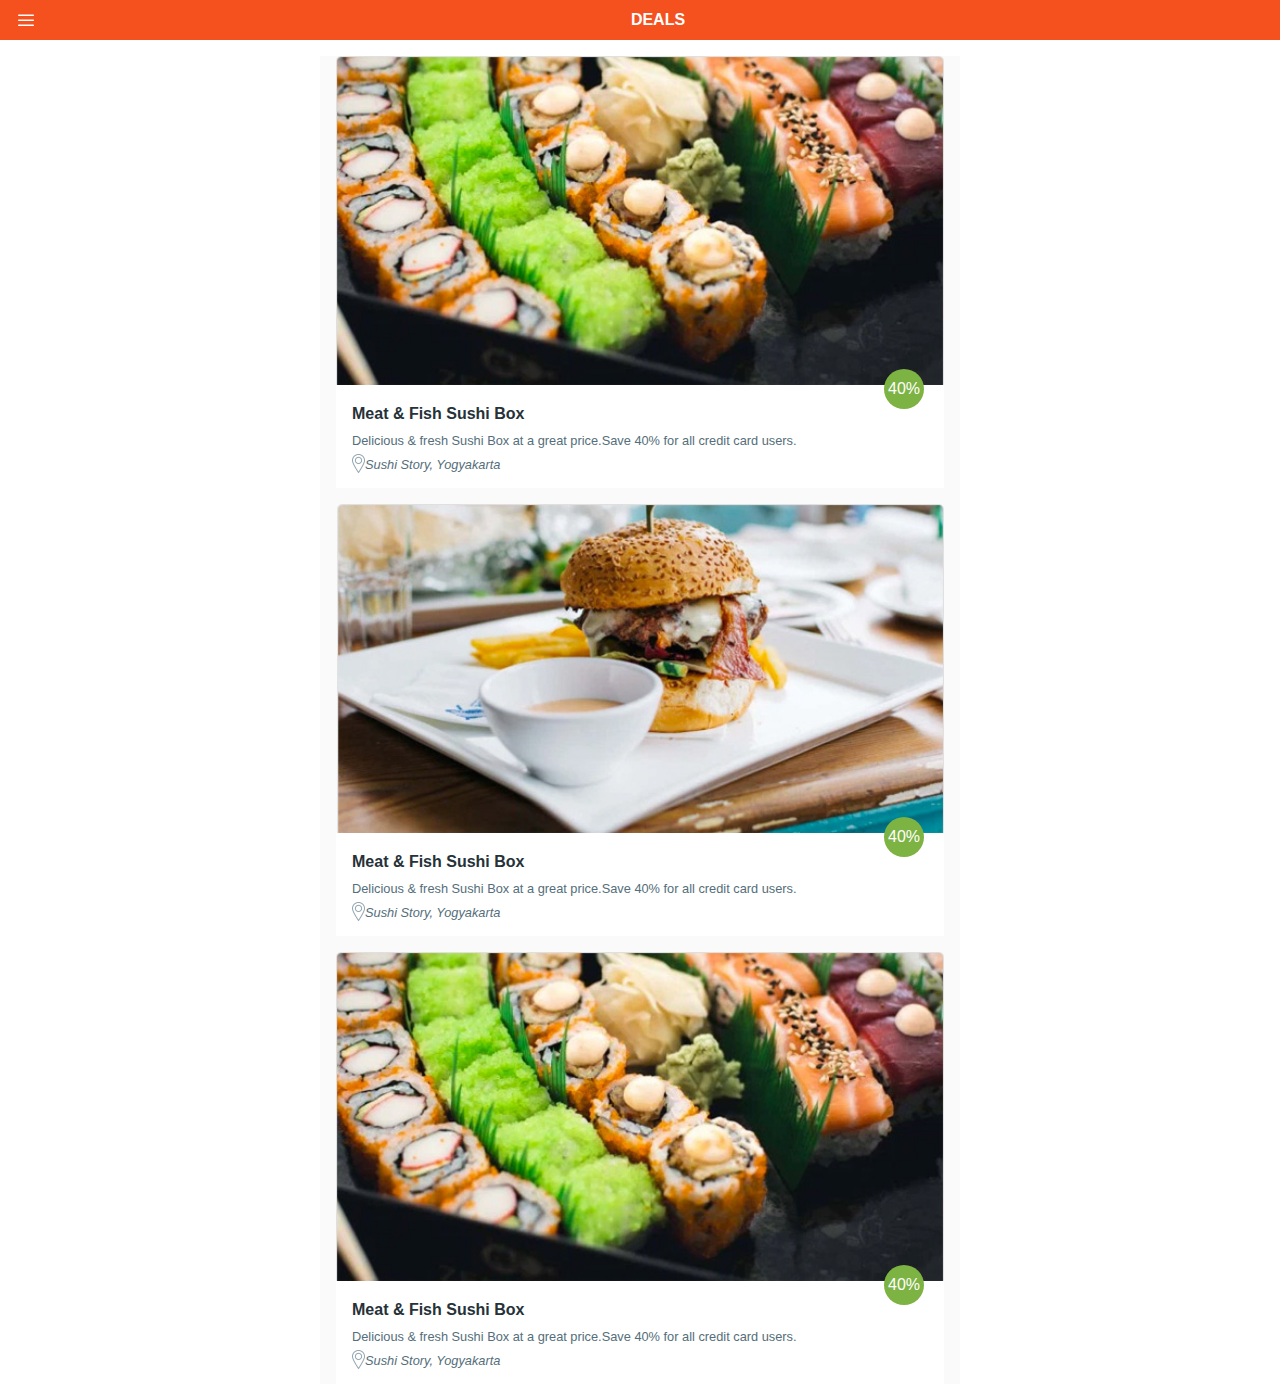
==== Deals.html @ 886a34fd "add files" ====
<!DOCTYPE html>
<html lang="en">
<head>
	<meta charset="UTF-8">
	<meta  name="viewport" content="width=device-width,initial-scale=1.0,maximum-scale=1.0,user-scalable=no">
	<title>Deals</title>
	<link rel="stylesheet" type="text/css" href="css/normalize.css"/>
	<link rel="stylesheet" type="text/css" href="css/style.css"/>
	<script type="text/javascript" src="js/zepto.min.js"></script>
	<script type="text/javascript" src="js/common.js"></script>
</head>
<body>
	<div class="wrapper">
		<header>
			<a href="javascript:;" class="side-btn"></a>
			<span class="header-title">DEALS</span>
		</header>
		<div class="wrapper main2">
			<div class="deals">
				<a href="javascript:;" class="deal-group">
					<div class="img-view">
						<img src="images/deals-1.jpg" alt="">
						<span class="sale">40%</span>
					</div>
					<div class="deal-intro">
						<h3>Meat & Fish Sushi Box</h3>
						<p>Delicious & fresh Sushi Box at a great price.Save 40% for all credit card users.</p>
						<address>Sushi Story, Yogyakarta</address>
					</div>
				</a>
				<a href="javascript:;" class="deal-group">
					<div class="img-view">
						<img src="images/deals-2.jpg" alt="">
						<span class="sale">40%</span>
					</div>
					<div class="deal-intro">
						<h3>Meat & Fish Sushi Box</h3>
						<p>Delicious & fresh Sushi Box at a great price.Save 40% for all credit card users.</p>
						<address>Sushi Story, Yogyakarta</address>
					</div>
				</a>
				<a href="javascript:;" class="deal-group">
					<div class="img-view">
						<img src="images/deals-1.jpg" alt="">
						<span class="sale">40%</span>
					</div>
					<div class="deal-intro">
						<h3>Meat & Fish Sushi Box</h3>
						<p>Delicious & fresh Sushi Box at a great price.Save 40% for all credit card users.</p>
						<address>Sushi Story, Yogyakarta</address>
					</div>
				</a>
			</div>
		</div>
	</div>
</body>
</html>
---- css/style.css ----
/*通用样式*/
body{
  font-family:Helvetica;
}
h2,h3,h4,h5,h6{
  font-weight: normal;
  font-size: 100%;
  margin: 0;
  padding: 0;
}
*{
    box-sizing: border-box;
}
/*改变placeholder颜色值*/
::-webkit-input-placeholder { /* WebKit browsers */
    color:    #ccc;
  }
:-moz-placeholder { /* Mozilla Firefox 4 to 18 */
   color:    #ccc;
   opacity:  1;
  }
::-moz-placeholder { /* Mozilla Firefox 19+ */
   color:    #ccc;
   opacity:  1;
  }
:-ms-input-placeholder { /* Internet Explorer 10+ */
   color:    #ccc;
  }
/*去掉a、input和button点击时的蓝色外边框和灰色半透明背景*/
li,a,button,input,optgroup,select,textarea {
    -webkit-tap-highlight-color:rgba(0,0,0,0); 
}
/*禁止长按链接与图片弹出菜单*/
a, img {
    -webkit-touch-callout: none; 
}
/*消除输入框默认有内部阴影*/
input,textarea {
    -webkit-appearance: none; /* 方法2 */
}
/* clearfix */
.clearfix{
  *zoom:1;
}
.clearfix:after{
  visibility:hidden;
  content:"";
  display:block;
  clear:both;
  height:0;
}
.strong{
  font-weight: bold;
}
.left{
  float: left;
}
.right{
  float: right;
}
ul,li{
  margin: 0;
  padding: 0;
}
ul li{
  list-style: none;
}
a{
  text-decoration: none;
}
/*通用样式end*/

.wrapper{
  max-width: 640px;
  margin:0 auto;
  overflow:hidden;
}
.wrapper-log{
  height: 100vh;
  background:url(../images/log-bg.png) no-repeat center;
  background-size: cover;
  display: flex;
  align-items:center;
  justify-content:center;
}
.log-bottom{
  position: relative;
  bottom: 7em;
  background: red;
  margin:0 2em;
}
.log-bottom a{
  color: #fff;
  font-weight: bold;
  text-decoration: none;
}
.wrapper-log .log-in{
  flex:1;
  margin: 0 2em;
}
.wrapper-log .i-item{
  background: #263238;
  display: flex;
  justify-content:center;
  align-items:center;
  padding: .5em;
}
.wrapper-log .warm{
  margin-bottom: 2em;
  border-radius: .3em;
  color: #fff
}
.wrapper-log .warm2{
  background: transparent;
  color: #fff;
}
.wrapper-log .warm2 a{
  color: #f4511e;
}
.wrapper-log .sign{
  background: #f4511e;
  border-radius: .3em;
  color: #fff;
  border:none;
}
.wrapper-log .i-item2{
  background: #fff;
}
.i-item .icon{
  display: inline-block;
  width: 34px;
  height: 34px;
  background:url(../images/i-warm.png) no-repeat center;
  background-size: 10px 10px;
}
.i-item .icon-2{
  width: 34px;
  height: 34px;
  background:url(../images/i-user.png) no-repeat center;
  background-size: 17px 17px;
}
.i-item .icon-3{
  width: 34px;
  height: 34px;
  background:url(../images/i-password.png) no-repeat center;
  background-size: 17px 17px;
}
.i-item .item-r{
  flex:1;
  text-align: center;
  border: none;
}
.log-in .i-item:nth-child(2){
  border-bottom: 1px solid #ccc;
  border-top-left-radius: .3em;
  border-top-right-radius: .3em;
}
.log-in .i-item:nth-child(3){
  border-bottom: 1px solid #ccc;
  border-bottom-left-radius: .3em;
  border-bottom-right-radius: .3em;
  margin-bottom: 2em;
}

/*主页面开始*/
header{
  height: 40px;
  line-height: 40px;
  background: #f4511e;
  color: #fff;
  display: flex;
  justify-content:center;
  position: fixed;
  top: auto;
  left: 0;
  width: 100%;
  z-index: 3;
}
header .side-btn{
  display: inline-block;
  width: 20px;
  height:40px;
  background: url(../images/i-menu.png) no-repeat center;
  background-size: 20px 15px;
  margin-left: 1em;
}
header .icon-back{
  width: 8px;
  background: url(../images/i-return.png) no-repeat left center;
  background-size:8px 14px;
}
header .header-title{
  flex:1;
  text-align: center;
  font-weight: bold;
}
header .my-order{
  margin-right: 1em;
  font-weight: bold;
}
header .my-order:before{
  content: "";
  display: inline-block;
  width: 20px;
  height: 40px;
  background: url(../images/i-hot.png) no-repeat center;
  background-size: 20px 15px;
  float: left;
  margin-right: .3em;
}
header .my-share:before{
  content: "";
  display: inline-block;
  width: 11px;
  height: 40px;
  background: url(../images/share.png) no-repeat center;
  background-size: 11px 14px;
  float: left;
  margin-right: 2em;
}
.main{
  margin-top: 90px;
}
.main2{
  margin-top: 40px;
}
.tab-food .list-name{
  position: fixed;
  top: 40px;
  left: 0;
  background: #fff;
  width: 100%;
  height: 50px;
  line-height: 50px;
  border-bottom: 1px solid #ccc;
  padding: 0 1em;
  overflow-x:scroll;
}
.tab-food .list-name ul{
    height: 47px;
    line-height: 47px;

}
.tab-food .list-name ul li{
  float: left;
  margin-right:30px;
}
.tab-food .list-name ul li:last-child{
  margin-right: 0;
}
.tab-food .list-name ul li a{
  color: #434a54;
  display: inline-block;
  height: 47px;
  line-height: 47px;
}
.tab-food .list-name ul li.act{
  border-bottom: 3px solid #ffee58;
}
.tab-food .list-main{
  padding: 1em;
}
.tab-food .list-main .main-con{
  display: none;
}
.tab-food .list-main .main-con:first-child{
  display: block;
}
.tab-food .list-main .main-con h2{
  text-align: center;
  color: #263238;
  font-weight: bold;
}
.tab-food .list-main .main-con .icon-h:before{
  content: "";
  display: inline-block;
  width: 20px;
  height: 15px;
  background: url(../images/i-hot2.png) no-repeat center;
  background-size: 20px 15px;
}
.list-main .pro{
  display: block;
  width: 48%;
  float: left;
  margin-right: 4%;
  color: #263238;
  margin-bottom: 1em;
}
.list-main .pro:nth-child(2n+1){
  margin-right: 0;
}
.list-main .pro img{
  width: 100%;
}
.list-main .pro .pro-name{
  margin: .5em 0;
}
.list-main .pro .pro-name .name{
  display: inline-block;
  width:60%; 
  white-space:nowrap;
  overflow:hidden;
  text-overflow:ellipsis;
  font-weight: bold;
}
.list-main .pro .pro-name .cash{
  float: right; 
}
.list-main .pro .pro-name .cash:before{
  content: "$";
}
.list-main .pro .btn{
  display: inline-block;
  width: 100%;
  background: #f4511e;
  border-radius: 20px;
  padding:.6em 0;
  color: #fff;
  text-align: center;
  font-weight: bold;
}
.list-main .pro .icon-order:before{
  content: "";
  display: inline-block;
  width: 20px;
  height: 15px;
  background: url(../images/i-hot.png) no-repeat center;
  background-size: 20px 15px;
  position: relative;
  top: .1em;
  margin-right: .1em;
}
.pro-list .name-wrapper .list-name{
  line-height: 50px;
  border-bottom: 1px solid #ccc;
  font-weight: bold;
  padding: 0 1em;
}
.pro-list li .list-name:before{
  content:">";
  margin-right: .5em;
}
.pro-list li .ss:before{
  content:"V";  
}
.pro-list li .num{
  float: right;
  background: #f4511e;
  color: #fff;
  display: inline-block;
  width: 20px;
  height: 20px;
  border-radius: 50%;
  text-align: center;
  line-height: 20px;
  position: relative;
  top: 15px;
}
.list-main {
  /*display: none;*/
}
.list-main li{
  display: flex;
  align-items:center;
  padding:1em;
  border-bottom: 1px solid #ccc;
}
.list-main li .img-view{
  width: 90px;
  height: 60px;
  border-radius: .5em;
  margin-right: 1em;
}
.list-main li .img-view img{
  /*max-width: 100%;*/
  width: 90px;
  height: 60px;
  border-radius: .5em;

}
.list-main li h4{
  color: #263238;
  font-weight: bold;
  line-height: normal;
  margin: 0 ;
  /*padding: .5em 0;*/
}
.list-main li .intro{
  flex:1;
  color: #78909c;
}
.list-main li .price{
  background: #7cb342;
  display: block;
  color: #fff;
  width:33px;
  height: 33px;
  border-radius: 50%;
  text-align: center;
  line-height: 33px;
}
.list-main li .price:before{
  content:"$";
}
.swipe li{
  padding:1em;
  border-bottom: 1px solid #f5f5f5;
}
.swipe li>a{
  display: block;
  color: #263238;
  display: flex;
 align-items:center;
}
.swipe  .img-view{
  width: 61px;
  margin-right: 1em;
}
.swipe  .img-view img{
  width: 100%;
}
.swipe  .intro{
  flex:1;
}
.swipe li h3{
  font-weight: bold;
  font-size: 1.5em;
}
.swip li .intro p{
  color: #263238;
}
.deals{
  background: #fafafa;
  min-height: 99vh;
}
.deals>a.deal-group{
  display: block;
  margin: 1em;
  background: #fff;
  color: #546e7a;
}
.deal-group .img-view{
  position: relative;
}
.deal-group .img-view .sale{
  position: absolute;
  bottom: -20px;
  right: 20px;
  display: block;
  width: 40px;
  height: 40px;
  line-height: 40px;
  text-align: center;
  color: #fff;
  border-radius: 50%;
  background: #7cb342;
}
.deal-group .img-view img{
  width: 100%;
}
.deal-group .deal-intro{
  padding: 1em;
}
.deal-group .deal-intro h3{
  font-weight: bold;
  margin-bottom: .5em;
  color: #263238;
}
.deal-group .deal-intro p{
  line-height: 1.5em;
  font-size: .8em;
}
.deal-group .deal-intro address{
  font-size: .8em;
}
.deal-group .deal-intro address:before{
  content: "";
  display: inline-block;
  width: 13px;
  height: 19px;
  background: url(../images/i-address.png) no-repeat center;
  background-size: 13px 19px;
  position: relative;
  top: .3em;
}

.cart{
  margin: 1em;
  border: 1px solid #f5f5f5;
}
.cart li{
  display: flex;
  padding: 1em;
  justify-content:space-between;
  border-bottom: 1px solid #f5f5f5;
}
.cart li:last-child{
  border-bottom: none;
}
.cart li h3{
  font-weight: bold;
  color: #263238;
  margin-bottom: .5em;
}
.cart li .cart-name span{
  color: #90a4ae
}
.cart li .price:before{
  content: "$";
}
.cart-num .redu{
  border: 1px solid #263238;
  font-weight: bold;
  border-radius: 50%;
  display: inline-block;
  width: 30px;
  height: 30px;
  text-align: center;
  line-height: 26px;
}
.cart .delete{
  display: inline-block;
  width: 20px;
  height: 24px;
  background: url(../images/i-delete.png) no-repeat center;
  background-size: 20px 24px;
}
.cart .delete span{
  display: none;
}
.check{
  text-align: center;
}
.check a{
  display: inline-block;
  background: #f4511f;
  color:#fff;
  padding:.7em 1.5em;
  border-radius:1.5em;
  margin-bottom: 1em;
}
.check2 a{
  background: #7cb342;
}
.cart .fon-c{
  color: #90a4ae;
}
.cart2 li{
  justify-content:center;
  border-bottom: none;
}
.cart2 .i-code:before{
  content: "";
  display: inline-block;
  width: 20px;
  height: 15px;
  background: url(../images/i-code.png) no-repeat center;
  background-size:  20px 15px;
  position: relative;
  top: 2px;
  margin-right: .5em;
}
.cart2 li:nth-child(2){
  padding: 0;
}
.cart2 .code{
  display: inline-block;
  width: 90%;
  background: #f5f5f5;
  text-align: center;
  padding: 1em 0;
  position: relative;
}
.cart2 .code .icon{
  display: inline-block;
  width: 10px;
  height: 9px;
  background: url(../images/i-rect.png) no-repeat center;
  background-size: 10px 9px;
  position: absolute;
  right: 1em;
  top: 42%;
}
.summary{
  margin: 0 1em;
  display: flex;
  justify-content:space-between;
  margin-bottom: 1em;
}
.summary .summary-price{
  text-align: right;
}
.summary .summary-price s{
  color: #78909c;
}
.summary .summary-price s:before{
  content: "$";
}
.summary .summary-price span{
  color: #263238;
  font-size: 2em;
  margin-left: .5em;
}
.summary .summary-price span:before{
  content: "$";
}
.summary .summary-price  p{
  margin-top: .5em;
  font-size: .9em;
  color: #78909c;
}

.wrapper-resto{
  background: url(../images/find-resto.jpg) no-repeat center;
  background-size: cover;
  display: flex;
}
.resto{
  flex:1;
  margin: 0 2em;
}
.resto .resto-search{
  background: #fff;
  width: 100%;
  padding: 2em;
  margin-bottom: 3em;
  position: relative;
}
.resto .resto-search:after{
  content: '';
  width: 0;
  height: 0;
  position: absolute;
  bottom: -20px;
  left: 46%;
  border-top: 20px solid #fff;
  border-left: 20px solid transparent;
  border-right:20px solid transparent;
}
.resto .resto-search li{
  margin-bottom: 1em;
  color: #546e7a;
}
.resto .resto-search .search-in{
  width: 100%;
  height: 3em;
  background: #f5f5f5;
  text-align: center;
  border: 0;
}
.resto .sub{
  -webkit-appearance: none;
  background: #f1522c;
  color: #fff;
  margin: auto;
  display: block;
  border: 0;
  padding: 1em 2em;
  border-radius: 4em;
}
.resto .resto-search .a-left:before{
  content: '';
  display: inline-block;
  width: 12px;
  height: 17px;
  background: url(../images/resto-1.png) no-repeat center;
  background-size: 12px 17px;
  margin-right: .2em;
  position: relative;
  top: .2em;
}
.resto .resto-search .b-right:before{
  content: '';
  display: inline-block;
  width: 18px;
  height: 12px;
  background: url(../images/resto-2.png) no-repeat center;
  background-size: 18px 12px;
  margin-right: .2em;
}

.img-roll .img{
  width: 100%;
  height: 134px;
  background: red;
}
.img-roll img{
  width: 100%;
  height: 100%;
}
.pro-detail{
  margin: 1em;
}
.pro-detail li{
display: -webkit-flex;
display:-moz-flex;
display:-ms-flex;
display:-o-flex;
display:flex;
justify-content: space-between;
}
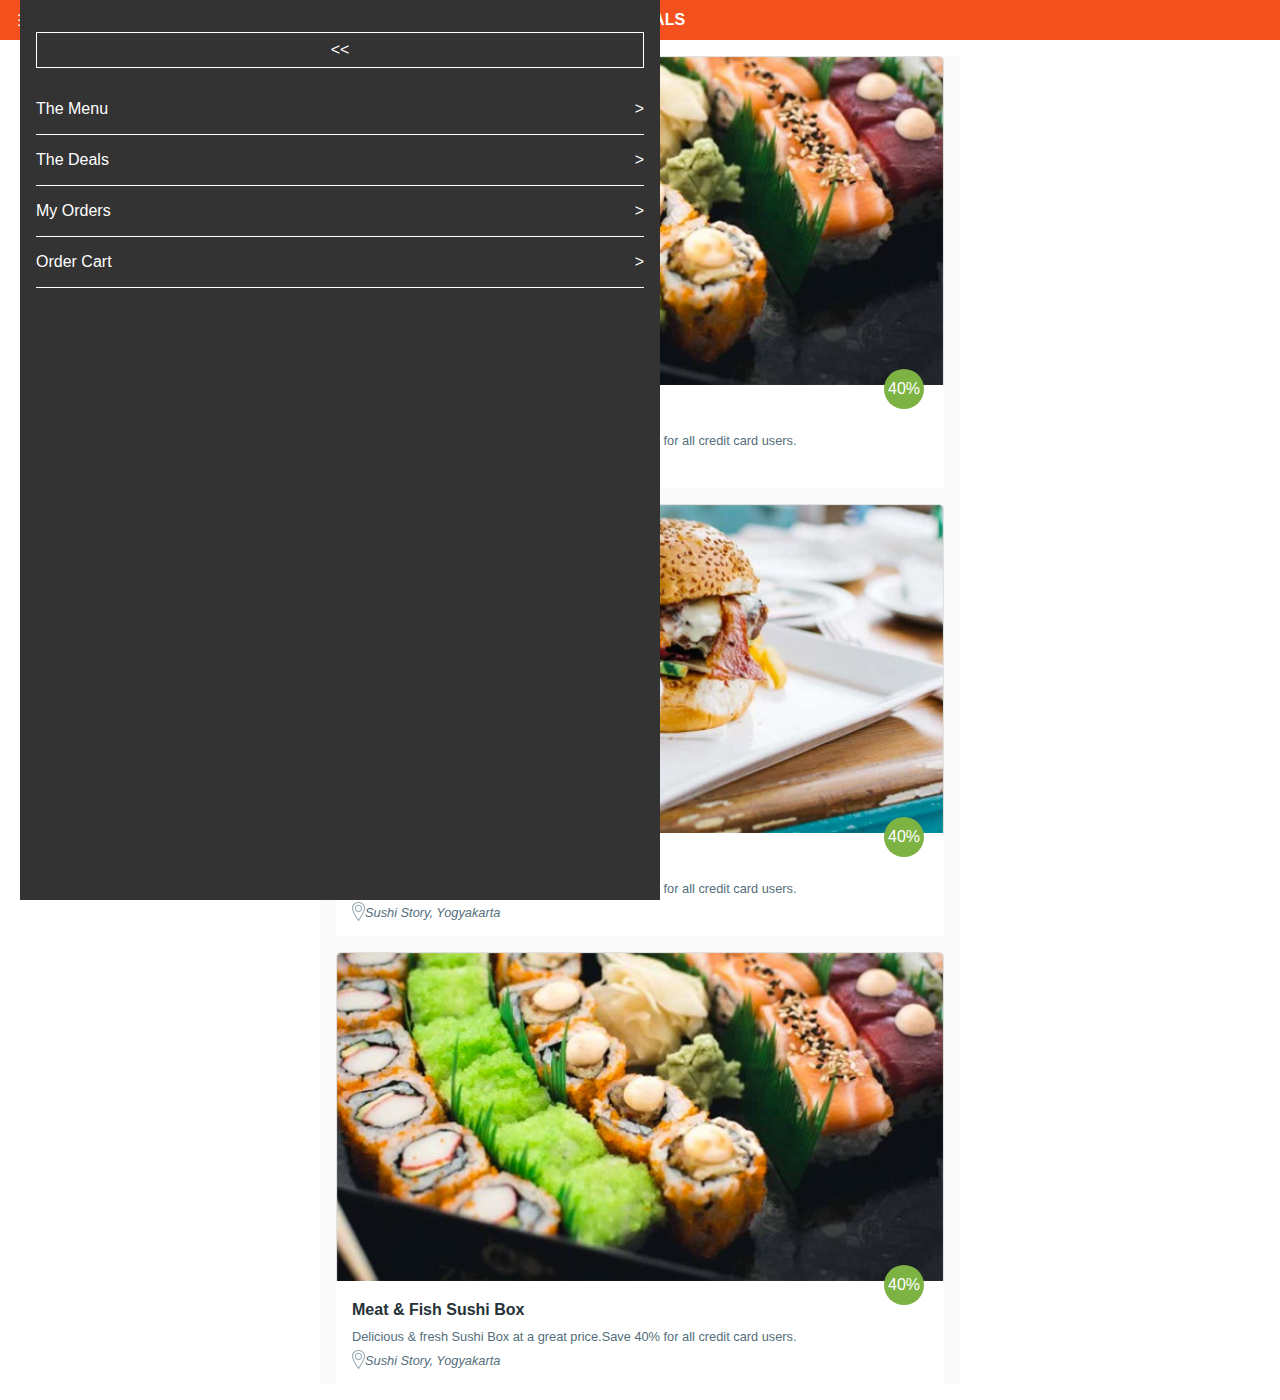
==== commit edbbac35: "add files" ====
--- a/Deals.html
+++ b/Deals.html
@@ -11,13 +11,22 @@
 </head>
 <body>
 	<div class="wrapper">
+		<div class="side">
+			<p class="btn-fold" id="btn-fold"><<</p>
+			<ul>
+				<li><a href="Menu-Grid.html">The Menu<span class="right">></span></a></li>
+				<li><a href="Deals.html">The Deals<span class="right">></span></a></li>
+				<li><a href="Menu-Swipe.html">My Orders<span class="right">></span></a></li>
+				<li><a href="Order-cart.html">Order Cart<span class="right">></span></a></li>
+			</ul>
+		</div>
 		<header>
-			<a href="javascript:;" class="side-btn"></a>
+			<a href="javascript:;" class="side-btn" id="side_btn"></a>
 			<span class="header-title">DEALS</span>
 		</header>
 		<div class="wrapper main2">
 			<div class="deals">
-				<a href="javascript:;" class="deal-group">
+				<a href="detail-menu.html" class="deal-group">
 					<div class="img-view">
 						<img src="images/deals-1.jpg" alt="">
 						<span class="sale">40%</span>
@@ -28,7 +37,7 @@
 						<address>Sushi Story, Yogyakarta</address>
 					</div>
 				</a>
-				<a href="javascript:;" class="deal-group">
+				<a href="detail-menu.html" class="deal-group">
 					<div class="img-view">
 						<img src="images/deals-2.jpg" alt="">
 						<span class="sale">40%</span>
@@ -39,7 +48,7 @@
 						<address>Sushi Story, Yogyakarta</address>
 					</div>
 				</a>
-				<a href="javascript:;" class="deal-group">
+				<a href="detail-menu.html" class="deal-group">
 					<div class="img-view">
 						<img src="images/deals-1.jpg" alt="">
 						<span class="sale">40%</span>
--- a/css/style.css
+++ b/css/style.css
@@ -68,6 +68,15 @@
 a{
   text-decoration: none;
 }
+.m10{
+  margin: 1em;
+}
+.mt2{
+  margin-top: 2em;
+}
+.mb1{
+  margin-bottom: 1em;
+}
 /*通用样式end*/
 
 .wrapper{
@@ -79,9 +88,15 @@
   height: 100vh;
   background:url(../images/log-bg.png) no-repeat center;
   background-size: cover;
+  display: -webkit-flex;
+  display: -ms-flexbox;
   display: flex;
-  align-items:center;
-  justify-content:center;
+  -webkit-align-items:center;
+      -ms-flex-align:center;
+          align-items:center;
+  -webkit-justify-content:center;
+      -ms-flex-pack:center;
+          justify-content:center;
 }
 .log-bottom{
   position: relative;
@@ -95,14 +110,22 @@
   text-decoration: none;
 }
 .wrapper-log .log-in{
-  flex:1;
+  -webkit-flex:1;
+      -ms-flex:1;
+          flex:1;
   margin: 0 2em;
 }
 .wrapper-log .i-item{
   background: #263238;
+  display: -webkit-flex;
+  display: -ms-flexbox;
   display: flex;
-  justify-content:center;
-  align-items:center;
+  -webkit-justify-content:center;
+      -ms-flex-pack:center;
+          justify-content:center;
+  -webkit-align-items:center;
+      -ms-flex-align:center;
+          align-items:center;
   padding: .5em;
 }
 .wrapper-log .warm{
@@ -146,7 +169,9 @@
   background-size: 17px 17px;
 }
 .i-item .item-r{
-  flex:1;
+  -webkit-flex:1;
+      -ms-flex:1;
+          flex:1;
   text-align: center;
   border: none;
 }
@@ -168,8 +193,12 @@
   line-height: 40px;
   background: #f4511e;
   color: #fff;
+  display: -webkit-flex;
+  display: -ms-flexbox;
   display: flex;
-  justify-content:center;
+  -webkit-justify-content:center;
+      -ms-flex-pack:center;
+          justify-content:center;
   position: fixed;
   top: auto;
   left: 0;
@@ -190,7 +219,9 @@
   background-size:8px 14px;
 }
 header .header-title{
-  flex:1;
+  -webkit-flex:1;
+      -ms-flex:1;
+          flex:1;
   text-align: center;
   font-weight: bold;
 }
@@ -211,10 +242,10 @@
 header .my-share:before{
   content: "";
   display: inline-block;
-  width: 11px;
+  width: 14px;
   height: 40px;
   background: url(../images/share.png) no-repeat center;
-  background-size: 11px 14px;
+  background-size: 14px 14px;
   float: left;
   margin-right: 2em;
 }
@@ -270,6 +301,7 @@
   text-align: center;
   color: #263238;
   font-weight: bold;
+  margin-bottom: 1em;
 }
 .tab-food .list-main .main-con .icon-h:before{
   content: "";
@@ -310,9 +342,9 @@
 .list-main .pro .pro-name .cash:before{
   content: "$";
 }
-.list-main .pro .btn{
-  display: inline-block;
-  width: 100%;
+.pro .btn{
+  display: inline-block;
+  display: block;
   background: #f4511e;
   border-radius: 20px;
   padding:.6em 0;
@@ -320,7 +352,7 @@
   text-align: center;
   font-weight: bold;
 }
-.list-main .pro .icon-order:before{
+.pro .icon-order:before{
   content: "";
   display: inline-block;
   width: 20px;
@@ -361,8 +393,12 @@
   /*display: none;*/
 }
 .list-main li{
+  display: -webkit-flex;
+  display: -ms-flexbox;
   display: flex;
-  align-items:center;
+  -webkit-align-items:center;
+      -ms-flex-align:center;
+          align-items:center;
   padding:1em;
   border-bottom: 1px solid #ccc;
 }
@@ -387,7 +423,9 @@
   /*padding: .5em 0;*/
 }
 .list-main li .intro{
-  flex:1;
+  -webkit-flex:1;
+      -ms-flex:1;
+          flex:1;
   color: #78909c;
 }
 .list-main li .price{
@@ -410,8 +448,12 @@
 .swipe li>a{
   display: block;
   color: #263238;
+  display: -webkit-flex;
+  display: -ms-flexbox;
   display: flex;
- align-items:center;
+ -webkit-align-items:center;
+     -ms-flex-align:center;
+         align-items:center;
 }
 .swipe  .img-view{
   width: 61px;
@@ -421,7 +463,9 @@
   width: 100%;
 }
 .swipe  .intro{
-  flex:1;
+  -webkit-flex:1;
+      -ms-flex:1;
+          flex:1;
 }
 .swipe li h3{
   font-weight: bold;
@@ -490,9 +534,13 @@
   border: 1px solid #f5f5f5;
 }
 .cart li{
+  display: -webkit-flex;
+  display: -ms-flexbox;
   display: flex;
   padding: 1em;
-  justify-content:space-between;
+  -webkit-justify-content:space-between;
+      -ms-flex-pack:justify;
+          justify-content:space-between;
   border-bottom: 1px solid #f5f5f5;
 }
 .cart li:last-child{
@@ -547,7 +595,9 @@
   color: #90a4ae;
 }
 .cart2 li{
-  justify-content:center;
+  -webkit-justify-content:center;
+      -ms-flex-pack:center;
+          justify-content:center;
   border-bottom: none;
 }
 .cart2 .i-code:before{
@@ -584,8 +634,12 @@
 }
 .summary{
   margin: 0 1em;
+  display: -webkit-flex;
+  display: -ms-flexbox;
   display: flex;
-  justify-content:space-between;
+  -webkit-justify-content:space-between;
+      -ms-flex-pack:justify;
+          justify-content:space-between;
   margin-bottom: 1em;
 }
 .summary .summary-price{
@@ -614,10 +668,14 @@
 .wrapper-resto{
   background: url(../images/find-resto.jpg) no-repeat center;
   background-size: cover;
+  display: -webkit-flex;
+  display: -ms-flexbox;
   display: flex;
 }
 .resto{
-  flex:1;
+  -webkit-flex:1;
+      -ms-flex:1;
+          flex:1;
   margin: 0 2em;
 }
 .resto .resto-search{
@@ -690,13 +748,78 @@
   height: 100%;
 }
 .pro-detail{
-  margin: 1em;
+  margin:2em  1em;
+  border-bottom: 1px solid #e5e5e5;
+  padding-bottom: 2em;
 }
 .pro-detail li{
 display: -webkit-flex;
 display:-moz-flex;
 display:-ms-flex;
 display:-o-flex;
+display:-ms-flexbox;
 display:flex;
-justify-content: space-between;
+-webkit-justify-content: space-around;
+    -ms-flex-pack: justify;
+        justify-content: space-around;
+}
+.pro-detail li>span{
+  -webkit-flex: 1;
+  -moz-flex: 1;
+  -ms-flex: 1;
+  -o-flex: 1;
+  flex: 1;
+  text-align: center;
+}
+.pro-detail li>span:nth-child(3){
+  text-align: right;
+}
+.pro-detail li>span:nth-child(1){
+  text-align: left;
+}
+.pro-detail li:first-child span{
+  font-size: .8em;
+}
+.pro-detail li:nth-child(2) span{
+  font-weight: bold;
+}
+.pro-intro{
+  margin: 1em;
+  border-bottom: 1px solid #e5e5e5;
+  padding-bottom: 2em;
+}
+
+.side{
+  width:50%;
+  height: 100vh;
+  background: #333;
+  position: fixed;
+  top: 0;
+  transform:translateX(-300px);
+  transition:all .5s ease;
+  z-index: 20;
+}
+.side.act{
+  transform:translateX(0);
+  transition:all .5s ease;
+}
+
+.side ul li{
+  margin: 1em;
+  border-bottom:1px solid #fff;
+  padding-bottom: 1em;
+}
+.side ul li a{
+  color: #fff;
+  display: block;
+}
+.side ul li span{
+  color: #fff;
+}
+.side .btn-fold{
+  color: #fff;
+  border: 1px solid #fff;
+  text-align: center;
+  margin: 2em 1em;
+  padding: .5em 0;
 }